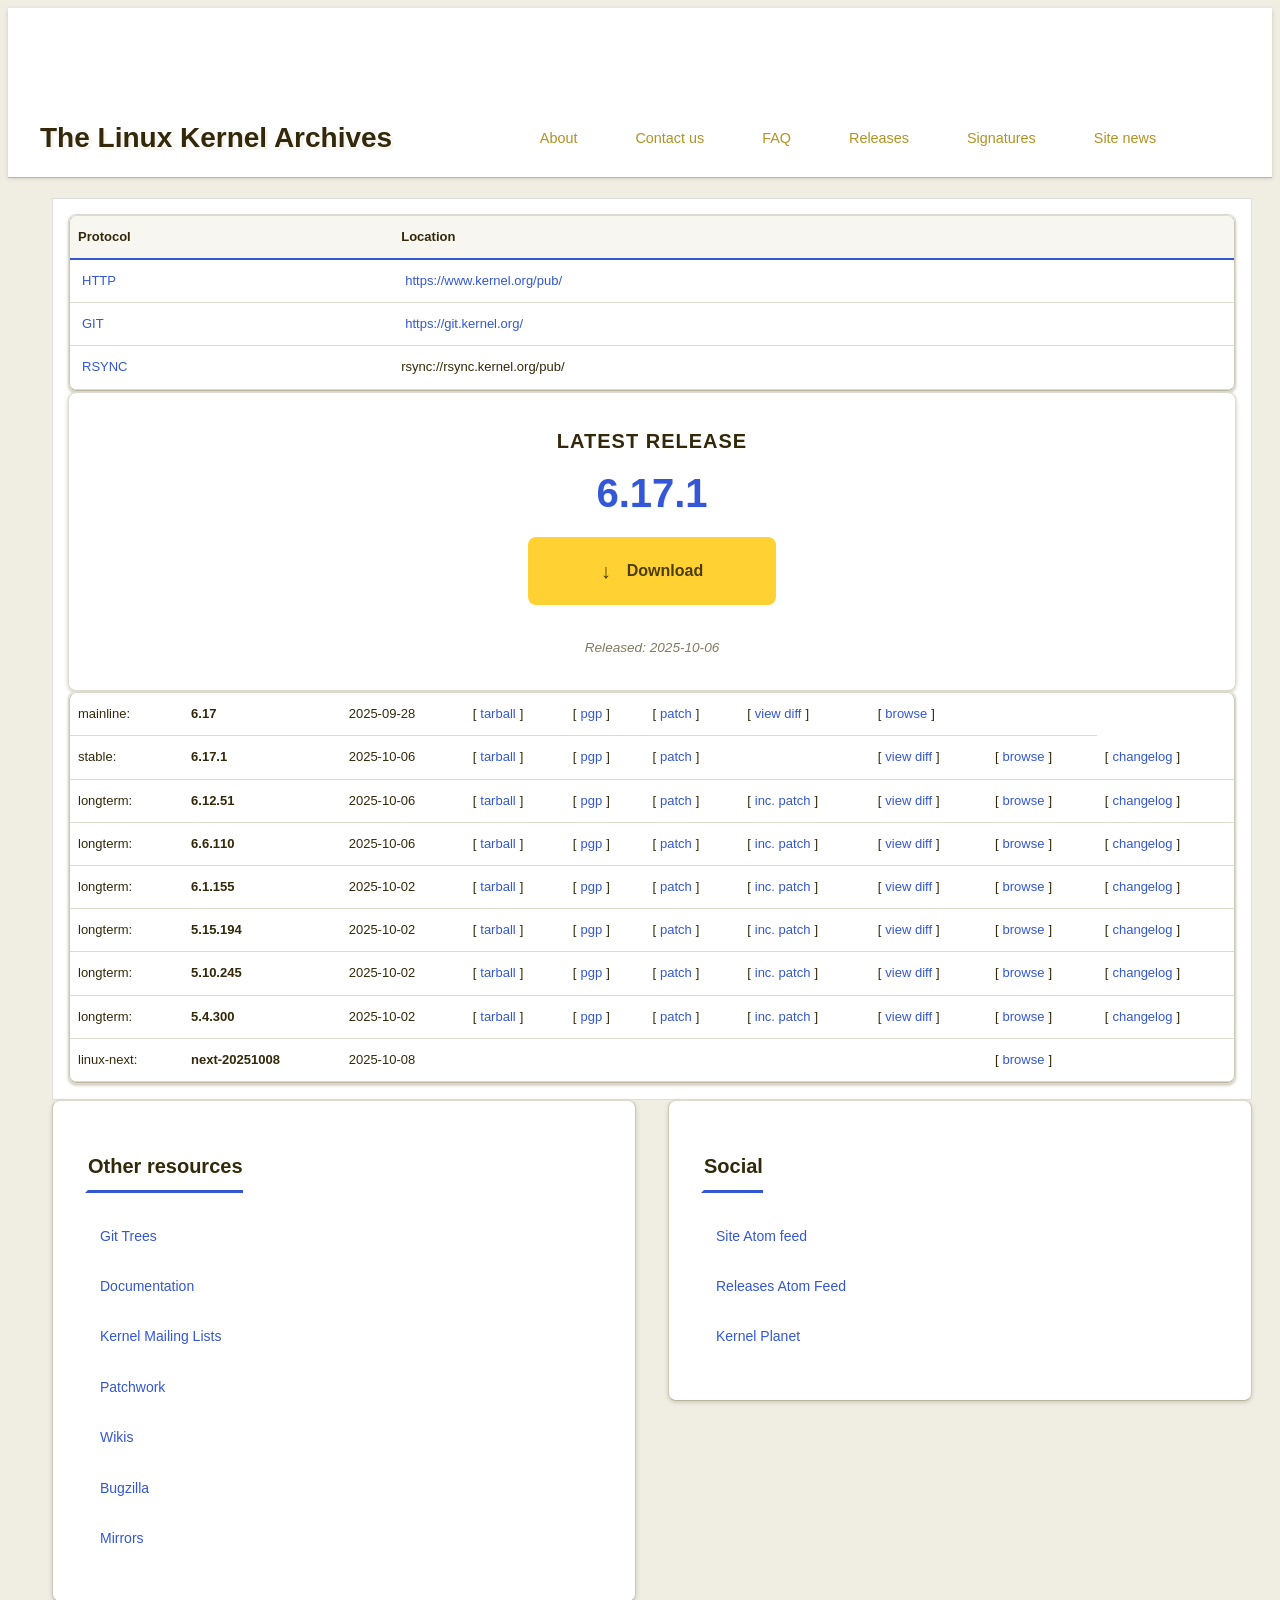
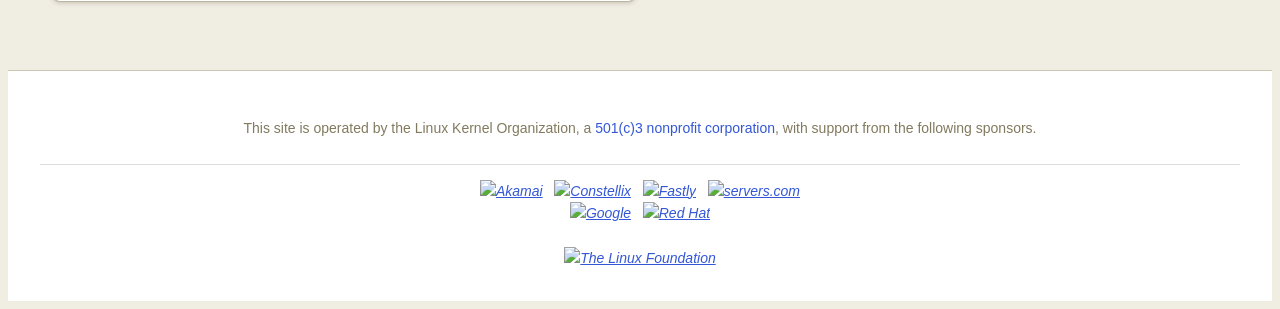
==== index.html @ 5eebc539 "testando" ====
<!DOCTYPE html>
<html lang="pt-br">
<head>
    <meta charset="UTF-8">
    <meta name="viewport" content="width=device-width, initial-scale=1.0">
    <title>The Linux Kernel Archives</title>
    <link rel="stylesheet" href="css/styles.css">
    <link rel="icon" type="image/png" href="https://www.kernel.org/theme/images/logos/favicon.png">
</head>
<body>
    <div>
        <header class="header">
            <div class="tux-img"></div>
            <div class="container">
                <h1 class="titulo-site">
                    <a href="https://www.kernel.org/">The Linux Kernel Archives</a>
                </h1>
                <nav class="nav">
                    <ul class ="nav-lista">
                        <li><a href="https://www.kernel.org/category/about.html">About</a></li>
                        <li><a href="https://www.kernel.org/category/contact-us.html">Contact us</a></li>
                        <li><a href="https://www.kernel.org/category/faq.html">FAQ</a></li>
                        <li><a href="https://www.kernel.org/category/releases.html">Releases</a></li>
                        <li><a href="https://www.kernel.org/category/signatures.html">Signatures</a></li>
                        <li><a href="https://www.kernel.org/category/site-news.html">Site news</a></li>
                    </ul>
                </nav>
            </div>
        </header>

        <main class="main">
            <div class="container">
                <div class="content-layout">
                    <div class="principal">
                        <div class="widget">
                            <table class="kernel-tabela" id="protocols">
                                <tr>
                                    <th>Protocol</th>
                                    <th>Location</th>
                                </tr>
                                <tr>
                                    <td><a href="https://www.ietf.org/rfc/rfc2616.txt">HTTP</a></td>
                                    <td><a href="https://www.kernel.org/pub/">https://www.kernel.org/pub/</a></td>
                                </tr>
                                <tr>
                                    <td><a href="https://git-scm.com/">GIT</a></td>
                                    <td><a href="https://git.kernel.org/">https://git.kernel.org/</a></td>
                                </tr>
                                <tr>
                                    <td><a href="https://rsync.samba.org/">RSYNC</a></td>
                                    <td>rsync://rsync.kernel.org/pub/</td>
                                </tr>
                            </table>
                        </div>

                        <div class="widget ultimo-lancamento">
                            <div class="ultimo-lancamento-conteudo">
                                <h3 class="ultimo-lancamento-titulo">Latest Release</h3>
                                <div class="ultimo-lancamento-versao">6.17.1</div>
                                <a href="https://cdn.kernel.org/pub/linux/kernel/v6.x/linux-6.17.1.tar.xz" class="botao-download">
                                    <span class="download-icone">↓</span>
                                    Download
                                </a>
                                <div class="data-lancamento">Released: 2025-10-06</div>
                            </div>
                        </div>

                        <div class="widget">
                            <table class="kernel-tabela tabela-lancamento">
                                <tr>
                                    <td>mainline:</td>
                                    <td><strong>6.17</strong></td>
                                    <td>2025-09-28</td>
                                    <td>[<a href="https://cdn.kernel.org/pub/linux/kernel/v6.x/linux-6.17.tar.xz" title="Download complete tarball">tarball</a>]</td>
                                    <td>[<a href="https://cdn.kernel.org/pub/linux/kernel/v6.x/linux-6.17.tar.sign" title="Download PGP verification signature">pgp</a>]</td>
                                    <td>[<a href="https://cdn.kernel.org/pub/linux/kernel/v6.x/patch-6.17.xz" title="Download patch to previous mainline">patch</a>]</td>
                                    <td>[<a href="https://git.kernel.org/torvalds/ds/v6.17/v6.16" title="View diff in cgit">view diff</a>]</td>
                                    <td>[<a href="https://git.kernel.org/torvalds/h/v6.17" title="Browse the git tree using cgit">browse</a>]</td>
                                    <td> </td>
                                </tr>
                                <tr>
                                    <td>stable:</td>
                                    <td><strong>6.17.1</strong></td>
                                    <td>2025-10-06</td>
                                    <td>[<a href="https://cdn.kernel.org/pub/linux/kernel/v6.x/linux-6.17.1.tar.xz" title="Download complete tarball">tarball</a>]</td>
                                    <td>[<a href="https://cdn.kernel.org/pub/linux/kernel/v6.x/linux-6.17.1.tar.sign" title="Download PGP verification signature">pgp</a>]</td>
                                    <td>[<a href="https://cdn.kernel.org/pub/linux/kernel/v6.x/patch-6.17.1.xz" title="Download patch to previous mainline">patch</a>]</td>
                                    <td> </td>
                                    <td>[<a href="https://git.kernel.org/stable/ds/v6.17.1/v6.17" title="View diff in cgit">view diff</a>]</td>
                                    <td>[<a href="https://git.kernel.org/stable/h/v6.17.1" title="Browse the git tree using cgit">browse</a>]</td>
                                    <td>[<a href="https://cdn.kernel.org/pub/linux/kernel/v6.x/ChangeLog-6.17.1" title="View detailed change logs">changelog</a>]</td>
                                </tr>
                                <tr>
                                <td>longterm:</td>
                                <td><strong>6.12.51</strong></td>
                                <td>2025-10-06</td>
                                <td>[<a href="https://cdn.kernel.org/pub/linux/kernel/v6.x/linux-6.12.51.tar.xz" title="Download complete tarball">tarball</a>] </td>
                                <td>[<a href="https://cdn.kernel.org/pub/linux/kernel/v6.x/linux-6.12.51.tar.sign" title="Download PGP verification signature">pgp</a>]  </td>
                                <td>[<a href="https://cdn.kernel.org/pub/linux/kernel/v6.x/patch-6.12.51.xz" title="Download patch to previous mainline">patch</a>] </td>
                                <td>[<a href="https://cdn.kernel.org/pub/linux/kernel/v6.x/incr/patch-6.12.50-51.xz" title="Download incremental patch">inc.&nbsp;patch</a>] </td>
                                <td>[<a href="https://git.kernel.org/stable/ds/v6.12.51/v6.12.50" title="View diff in cgit">view&nbsp;diff</a>] </td>
                                <td>[<a href="https://git.kernel.org/stable/h/v6.12.51" title="Browse the git tree using cgit">browse</a>]  </td>
                                <td>[<a href="https://cdn.kernel.org/pub/linux/kernel/v6.x/ChangeLog-6.12.51" title="View detailed change logs">changelog</a>] </td>
                            </tr>
                            <tr>
                                <td>longterm:</td>
                                <td><strong>6.6.110</strong></td>
                                <td>2025-10-06</td>
                                <td>[<a href="https://cdn.kernel.org/pub/linux/kernel/v6.x/linux-6.6.110.tar.xz" title="Download complete tarball">tarball</a>] </td>
                                <td>[<a href="https://cdn.kernel.org/pub/linux/kernel/v6.x/linux-6.6.110.tar.sign" title="Download PGP verification signature">pgp</a>]  </td>
                                <td>[<a href="https://cdn.kernel.org/pub/linux/kernel/v6.x/patch-6.6.110.xz" title="Download patch to previous mainline">patch</a>] </td>
                                <td>[<a href="https://cdn.kernel.org/pub/linux/kernel/v6.x/incr/patch-6.6.109-110.xz" title="Download incremental patch">inc.&nbsp;patch</a>] </td>
                                <td>[<a href="https://git.kernel.org/stable/ds/v6.6.110/v6.6.109" title="View diff in cgit">view&nbsp;diff</a>] </td>
                                <td>[<a href="https://git.kernel.org/stable/h/v6.6.110" title="Browse the git tree using cgit">browse</a>]  </td>
                                <td>[<a href="https://cdn.kernel.org/pub/linux/kernel/v6.x/ChangeLog-6.6.110" title="View detailed change logs">changelog</a>] </td>
                            </tr>
                            <tr>
                                <td>longterm:</td>
                                <td><strong>6.1.155</strong></td>
                                <td>2025-10-02</td>
                                <td>[<a href="https://cdn.kernel.org/pub/linux/kernel/v6.x/linux-6.1.155.tar.xz" title="Download complete tarball">tarball</a>] </td>
                                <td>[<a href="https://cdn.kernel.org/pub/linux/kernel/v6.x/linux-6.1.155.tar.sign" title="Download PGP verification signature">pgp</a>]  </td>
                                <td>[<a href="https://cdn.kernel.org/pub/linux/kernel/v6.x/patch-6.1.155.xz" title="Download patch to previous mainline">patch</a>] </td>
                                <td>[<a href="https://cdn.kernel.org/pub/linux/kernel/v6.x/incr/patch-6.1.154-155.xz" title="Download incremental patch">inc.&nbsp;patch</a>] </td>
                                <td>[<a href="https://git.kernel.org/stable/ds/v6.1.155/v6.1.154" title="View diff in cgit">view&nbsp;diff</a>] </td>
                                <td>[<a href="https://git.kernel.org/stable/h/v6.1.155" title="Browse the git tree using cgit">browse</a>]  </td>
                                <td>[<a href="https://cdn.kernel.org/pub/linux/kernel/v6.x/ChangeLog-6.1.155" title="View detailed change logs">changelog</a>] </td>
                            </tr>
                            <tr>
                                <td>longterm:</td>
                                <td><strong>5.15.194</strong></td>
                                <td>2025-10-02</td>
                                <td>[<a href="https://cdn.kernel.org/pub/linux/kernel/v5.x/linux-5.15.194.tar.xz" title="Download complete tarball">tarball</a>] </td>
                                <td>[<a href="https://cdn.kernel.org/pub/linux/kernel/v5.x/linux-5.15.194.tar.sign" title="Download PGP verification signature">pgp</a>]  </td>
                                <td>[<a href="https://cdn.kernel.org/pub/linux/kernel/v5.x/patch-5.15.194.xz" title="Download patch to previous mainline">patch</a>] </td>
                                <td>[<a href="https://cdn.kernel.org/pub/linux/kernel/v5.x/incr/patch-5.15.193-194.xz" title="Download incremental patch">inc.&nbsp;patch</a>] </td>
                                <td>[<a href="https://git.kernel.org/stable/ds/v5.15.194/v5.15.193" title="View diff in cgit">view&nbsp;diff</a>] </td>
                                <td>[<a href="https://git.kernel.org/stable/h/v5.15.194" title="Browse the git tree using cgit">browse</a>]  </td>
                                <td>[<a href="https://cdn.kernel.org/pub/linux/kernel/v5.x/ChangeLog-5.15.194" title="View detailed change logs">changelog</a>] </td>
                            </tr>
                            <tr>
                                <td>longterm:</td>
                                <td><strong>5.10.245</strong></td>
                                <td>2025-10-02</td>
                                <td>[<a href="https://cdn.kernel.org/pub/linux/kernel/v5.x/linux-5.10.245.tar.xz" title="Download complete tarball">tarball</a>] </td>
                                <td>[<a href="https://cdn.kernel.org/pub/linux/kernel/v5.x/linux-5.10.245.tar.sign" title="Download PGP verification signature">pgp</a>]  </td>
                                <td>[<a href="https://cdn.kernel.org/pub/linux/kernel/v5.x/patch-5.10.245.xz" title="Download patch to previous mainline">patch</a>] </td>
                                <td>[<a href="https://cdn.kernel.org/pub/linux/kernel/v5.x/incr/patch-5.10.244-245.xz" title="Download incremental patch">inc.&nbsp;patch</a>] </td>
                                <td>[<a href="https://git.kernel.org/stable/ds/v5.10.245/v5.10.244" title="View diff in cgit">view&nbsp;diff</a>] </td>
                                <td>[<a href="https://git.kernel.org/stable/h/v5.10.245" title="Browse the git tree using cgit">browse</a>]  </td>
                                <td>[<a href="https://cdn.kernel.org/pub/linux/kernel/v5.x/ChangeLog-5.10.245" title="View detailed change logs">changelog</a>] </td>
                            </tr>
                            <tr>
                                <td>longterm:</td>
                                <td><strong>5.4.300</strong></td>
                                <td>2025-10-02</td>
                                <td>[<a href="https://cdn.kernel.org/pub/linux/kernel/v5.x/linux-5.4.300.tar.xz" title="Download complete tarball">tarball</a>] </td>
                                <td>[<a href="https://cdn.kernel.org/pub/linux/kernel/v5.x/linux-5.4.300.tar.sign" title="Download PGP verification signature">pgp</a>]  </td>
                                <td>[<a href="https://cdn.kernel.org/pub/linux/kernel/v5.x/patch-5.4.300.xz" title="Download patch to previous mainline">patch</a>] </td>
                                <td>[<a href="https://cdn.kernel.org/pub/linux/kernel/v5.x/incr/patch-5.4.299-300.xz" title="Download incremental patch">inc.&nbsp;patch</a>] </td>
                                <td>[<a href="https://git.kernel.org/stable/ds/v5.4.300/v5.4.299" title="View diff in cgit">view&nbsp;diff</a>] </td>
                                <td>[<a href="https://git.kernel.org/stable/h/v5.4.300" title="Browse the git tree using cgit">browse</a>]  </td>
                                <td>[<a href="https://cdn.kernel.org/pub/linux/kernel/v5.x/ChangeLog-5.4.300" title="View detailed change logs">changelog</a>] </td>
                            </tr>
                            <tr>
                                <td>linux-next:</td>
                                <td><strong>next-20251008</strong></td>
                                <td>2025-10-08</td>
                                <td> </td>
                                <td> </td>
                                <td> </td>
                                <td> </td>
                                <td> </td>
                                <td>[<a href="https://git.kernel.org/next/linux-next/h/next-20251008" title="Browse the git tree using cgit">browse</a>]  </td>
                                <td> </td>
                            </tr>
                            </table>
                        </div>
                    </div>

                    <div class="main-area">
                        <section class="section-recursos">
                            <h2>Other resources</h2>
                            <ul class="recursos-lista">
                                <li><a href="https://git.kernel.org/">Git Trees</a></li>
                                <li><a href="https://docs.kernel.org/">Documentation</a></li>
                                <li><a href="https://lore.kernel.org/">Kernel Mailing Lists</a></li>
                                <li><a href="https://patchwork.kernel.org/">Patchwork</a></li>
                                <li><a href="https://www.wiki.kernel.org/">Wikis</a></li>
                                <li><a href="https://bugzilla.kernel.org/">Bugzilla</a></li>
                                <li><a href="https://mirrors.kernel.org/">Mirrors</a></li>
                            </ul>
                        </section>

                        <section class="section-social">
                            <h2>Social</h2>
                            <ul class="social-lista">
                                <li><a href="#">Site Atom feed</a></li>
                                <li><a href="#">Releases Atom Feed</a></li>
                                <li><a href="https://planet.kernel.org/">Kernel Planet</a></li>
                            </ul>
                        </section>
                    </div>
                </div>
            </div>
        </main>

        <footer class="footer">
            <div class="container">
                <div class="footer-content">
                    <p class="descricao-footer">
                        This site is operated by the Linux Kernel Organization,
                         a <a href="https://www.kernel.org/nonprofit.html">501(c)3 nonprofit corporation</a>, 
                         with support from the following sponsors.
                    </p>
                    <div class="sponsors">
                        <div class="sponsor-logos">
                            <address id="donors">
                                <a href="https://www.akamai.com/"><img src="https://www.kernel.org/theme/images/logos/akamai.png"
                                alt="Akamai" height="55" width="135" id="logo-akamai"/></a>
                                &nbsp;
                                <a href="https://www.constellix.com/"><img src="https://www.kernel.org/theme/images/logos/constellix-green-logo.png"
                                alt="Constellix" width="193" height="21" id="logo-constellix" /></a>
                                &nbsp;
                                <a href="https://www.fastly.com/"><img src="https://www.kernel.org/theme/images/logos/fastly-logo.png"
                                alt="Fastly" width="91" height="35" id="logo-fastly" /></a>
                                &nbsp;
                                <a href="https://servers.com/"><img src="https://www.kernel.org/theme/images/logos/serverscom.svg"
                                alt="servers.com" width="195" height="40" id="logo-serverscom" /></a>
                                <br />
                                <a href="https://www.google.com/"><img src="https://www.kernel.org/theme/images/logos/google.png"
                                alt="Google" height="42" width="128" id="logo-google" /></a>
                                &nbsp;
                                <a href="https://www.redhat.com/"><img src="https://www.kernel.org/theme/images/logos/redhat-community.png"
                                alt="Red Hat" height="36" width="150" id="logo-redhat" /></a>
                                <br/>&nbsp;<br/>
                                <a href="https://www.linuxfoundation.org/"><img src="https://www.kernel.org/theme/images/logos/thelinuxfoundation.png"
                                alt="The Linux Foundation" width="137" height="45" id="logo-lf" /></a>
                            </address>
                        </div>
                    </div>
                </div>
            </div>
        </footer>
    </div>
</body>
</html>
---- css/styles.css ----
@font-face {
    font-family: 'oswald';
    src: url('../fonts/oswald-regular-webfont.eot');
    src: url('../fonts/oswald-regular-webfont.eot?#iefix') format('embedded-opentype'),
         url('../fonts/oswald-regular-webfont.woff2') format('woff2'),
         url('../fonts/oswald-regular-webfont.woff') format('woff'),
         url('../fonts/oswald-regular-webfont.ttf') format('truetype'),
         url('../fonts/oswald-regular-webfont.svg#oswaldregular') format('svg');
    font-weight: normal;
    font-style: normal;
}

@font-face {
    font-family: 'oxygen';
    src: url('../fonts/oxygen-regular-webfont.eot');
    src: url('../fonts/oxygen-regular-webfont.eot?#iefix') format('embedded-opentype'),
         url('../fonts/oxygen-regular-webfont.woff2') format('woff2'),
         url('../fonts/oxygen-regular-webfont.woff') format('woff'),
         url('../fonts/oxygen-regular-webfont.ttf') format('truetype'),
         url('../fonts/oxygen-regular-webfont.svg#oxygenregular') format('svg');
    font-weight: normal;
    font-style: normal;
}

:root {
    --primary-color: #2C1D00;
    --secondary-color: #FFFFFF;
    --accent-color: #3357D6;
    --accent-hover: #B39223;
    --accent-visited: #865796;
    --text-primary: #33290A;
    --text-secondary: #827A5E;
    --text-tertiary: #9e9678;
    --background-primary: #FFFFFF;
    --background-secondary: #F0EDE3;
    --background-tertiary: #F7F6F1;
    --border-color: #DDDACF;
    --border-light: #CCC8B8;
    --border-dark: #BBB59F;
    --table-header-bg: #F7F6F1;
    --table-hover-bg: #F8F4EE;
    
    --latest-bg: #FFD133;
    --latest-text: #4C3D00;
    --nav-color: #B39223;
    --nav-hover: #4C3D00;
    --shadow-color: #CCC8B8;
    
    --font-family: oxygen, sans-serif;
    --font-heading: oswald, helvetica, sans-serif;
    --font-weight-light: 300;
    --font-weight-regular: 400;
    --font-weight-medium: 500;
    --font-weight-semibold: 600;
    --font-weight-bold: 700;
    
    --spacing-xs: 0.5rem;
    --spacing-sm: 1rem;
    --spacing-md: 1.5rem;
    --spacing-lg: 2rem;
    --spacing-xl: 3rem;
    --spacing-xxl: 4rem;
    
    --border-radius-sm: 0.3rem;
    --border-radius-md: 0.5rem;
    --border-radius-lg: 0.5rem;
    
    --shadow-sm: 0 0.1em 0.2em var(--shadow-color);
    --shadow-md: 0 0.1em 0.3em var(--shadow-color);
    --shadow-lg: -0.1em -0.3em 0.5em var(--shadow-color) inset;
    
    --transition-fast: 0.15s ease;
    --transition-normal: 0.25s ease;
    --transition-slow: 0.5s ease;
}

html {
    line-height: 1.15;
    -webkit-text-size-adjust: 100%;
}

body {
    font-family: var(--font-family);
    font-size: 0.875rem;
    line-height: 1.6;
    color: var(--text-primary);
    background-color: var(--background-secondary);
    min-height: 100vh;
    scroll-behavior: smooth;
    text-rendering: optimizeSpeed;
}

h1, h2, h3, h4, h5, h6 {
    font-family: var(--font-heading);
}

.container {
    width: 100%;
    max-width: 1200px;
    margin: 0 auto;
    padding: 0 var(--spacing-md);
}

.header {
    background-color: var(--background-primary);
    border-bottom: 1px solid var(--border-color);
    border-color: var(--border-color) var(--border-light) var(--border-dark);
    padding: var(--spacing-sm) 0;
    position: sticky;
    top: 0;
    z-index: 100;
    box-shadow: var(--shadow-md);
}

.header .container {
    display: flex;
    align-items: center;
    justify-content: space-between;
    position: relative;
    gap: var(--spacing-md);
}

.tux-img {
    width: 80px; 
    height: 92px;
    background-image: url('../img/tux.png');
    background-position: center center;
    background-repeat: no-repeat;
    background-size: contain;
    float: none; 
    order: 3; 
    margin: 0;
}

.titulo-site {
    color: var(--primary-color) !important;
    text-shadow: 3px 3px 0 var(--table-hover-bg);
    font-size: 1.75rem;
    font-weight: var(--font-weight-bold);
    margin: 0;
    order: 1; 
    flex: 1;
    font-family: var(--font-heading);
}

.titulo-site a {
    color: var(--text-primary);
    text-decoration: none;
    transition: color var(--transition-fast);
}

.titulo-site a:hover {
    color: var(--accent-color);
}

.nav {
    display: flex;
    align-items: center;
    height: auto; 
    position: relative;
    order: 2; 
    flex: 2; 
    justify-content: center;
}

.nav-lista {
    display: flex;
    flex-wrap: wrap;
    gap: var(--spacing-md);
    list-style: none;
    margin: 0;
    padding: 0;
    justify-content: center;
}

.nav ul {
    display: flex;
    flex-wrap: wrap;
    gap: var(--spacing-md);
    list-style: none;
}

.nav-lista a {
    color: var(--nav-color) !important;
    font-weight: bold;
    white-space: nowrap;
    text-decoration: none;
    font-size: 0.9rem;
    font-weight: var(--font-weight-medium); 
    padding: var(--spacing-xs) var(--spacing-sm);
    border-radius: var(--border-radius-sm);
    transition: all var(--transition-fast);
    border: 1px solid transparent;
}

.nav-lista a:hover,
.nav-lista a:focus {
    color: var(--nav-hover) !important;
    background-color: transparent;
    border-color: transparent;
    transform: none;
}

a {
    color: var(--accent-color);
    transition: color var(--transition-normal);
}

a:visited {
    color: var(--accent-visited);
}

a:hover,
a:active {
    color: var(--accent-hover);
    text-decoration: none;
}

main {
    padding: 20px;
}

.content {
    display: grid;
    grid-template-columns: 300px 1fr;
    gap: 30px;
    margin: 20px 0;
}

.principal {
    background: #fff;
    padding: 15px;
    border: 1px solid #ddd;
}

.widget {
    background: var(--background-primary);
    border: 1px solid var(--border-color);
    border-radius: var(--border-radius-md);
    overflow: hidden;
    box-shadow: var(--shadow-sm);
}

.kernel-tabela {
    width: 100%;
    border-collapse: separate;  
    border-spacing: 0;
    border: thin solid;
    border-color: var(--border-color) var(--border-light) var(--border-dark);
    font-size: 0.8125rem;
    line-height: 1.4;
    background: var(--background-primary);
    border-radius: var(--border-radius-md);
    overflow: hidden;
    box-shadow: var(--shadow-sm);
}

.kernel-tabela th,
.kernel-tabela td {
    padding: 0.75rem 0.5rem; 
    border: none;
    text-align: left;
    vertical-align: top;
    border-bottom: 1px solid var(--border-color);
}

.kernel-tabela th {
    background-color: var(--table-header-bg);
    font-weight: var(--font-weight-semibold);
    color: var(--text-primary);
    border-bottom: 2px solid var(--accent-color);
}

.kernel-tabela tbody tr:hover {
    background-color: var(--table-hover-bg);
    transform: translateY(-1px);
    transition: all var(--transition-fast);
}

.kernel-tabela a {
    color: var(--accent-color);
    text-decoration: none;
    font-weight: var(--font-weight-medium);
    transition: all var(--transition-fast);
    padding: 0.125rem 0.25rem;
    border-radius: var(--border-radius-sm);
}

.kernel-tabela a:hover {
    color: var(--accent-hover);
    background-color: transparent;
    text-decoration: none;
}

.ultimo-lancamento {
    background: var(--background-primary);
    border: 1px solid var(--border-color);
    border-radius: var(--border-radius-lg);
    box-shadow: var(--shadow-md);
    padding: var(--spacing-lg);
    text-align: center;
    transition: all var(--transition-normal);
}

.ultimo-lancamento:hover {
    transform: translateY(-2px);
    box-shadow: 0 4px 15px rgba(0, 0, 0, 0.1);
}

.ultimo-lancamento-conteudo {
    display: flex;
    flex-direction: column;
    align-items: center;
    gap: var(--spacing-sm);
}

.ultimo-lancamento-titulo {
    font-family: var(--font-heading);
    font-size: 1.25rem;
    font-weight: var(--font-weight-bold);
    color: var(--text-primary);
    margin: 0;
    text-transform: uppercase;
    letter-spacing: 1px;
}

.ultimo-lancamento-versao {
    font-size: 2.5rem;
    font-weight: var(--font-weight-bold);
    color: var(--accent-color);
    text-shadow: 1px 1px 0 rgba(0, 0, 0, 0.05);
    line-height: 1;
}

.botao-download {
    display: inline-flex;
    align-items: center;
    gap: var(--spacing-sm);
    background: var(--latest-bg);
    color: var(--latest-text);
    padding: var(--spacing-sm) var(--spacing-lg);
    border-radius: var(--border-radius-md);
    text-decoration: none;
    font-weight: var(--font-weight-bold);
    font-size: 1rem;
    transition: all var(--transition-normal);
    border: 2px solid var(--latest-bg);
    min-width: 180px;
    justify-content: center;
    margin: var(--spacing-xs) 0;
}

.botao-download:hover {
    background: var(--latest-text);
    color: var(--latest-bg);
    border-color: var(--latest-text);
    transform: scale(1.05);
    box-shadow: 0 4px 12px rgba(255, 209, 51, 0.4);
}

.download-icone {
    font-size: 1.25rem;
    font-weight: var(--font-weight-bold);
    transition: transform var(--transition-normal);
}

.botao-download:hover .download-icone {
    transform: translateY(2px);
}

.data-lancamento {
    font-size: 0.85rem;
    color: var(--text-secondary);
    font-style: italic;
    margin-top: var(--spacing-xs);
}

.main-area {
    display: grid;
    grid-template-columns: 1fr 1fr;
    gap: var(--spacing-lg);
    align-items: start;
}

.section-recursos, 
.section-social {
    background: var(--background-primary);
    padding: var(--spacing-lg);
    border: thin solid;
    border-radius: var(--border-radius-lg); 
    border-color: var(--border-color) var(--border-light) var(--border-dark);
    box-shadow: var(--shadow-md);
    transition: all var(--transition-normal);
}

.section-recursos:hover, 
.section-social:hover {
    box-shadow: var(--shadow-md);
    transform: translateY(-2px);
}

.section-recursos h2,
.section-social h2 {
    font-size: 1.25rem;
    font-weight: var(--font-weight-semibold);
    color: var(--text-primary);
    margin-bottom: var(--spacing-md);
    padding-bottom: var(--spacing-xs);
    border-bottom: 3px solid var(--accent-color);
    border-left: 3px solid transparent;
    display: inline-block;
}

.recursos-lista, 
.social-lista {
    list-style: none;
    padding: 0;
    margin: 0;
}

.recursos-lista li,
.social-lista li {
    margin-bottom: 0.75rem;
    padding: 0;
}

.recursos-lista a,
.social-lista a {
    color: var(--accent-color);
    text-decoration: none;
    padding: 0.5rem 0.75rem;
    border-radius: var(--border-radius-sm);
    transition: all var(--transition-fast);
    display: block;
    font-weight: var(--font-weight-medium);
    border-left: 3px solid transparent;
}

.recursos-lista a:hover, 
.social-lista a:hover {
    color: var(--accent-hover);
    background-color: var(--background-tertiary);
    border-left-color: var(--accent-hover);
    transform: translateX(4px);
    text-decoration: none;
}

.footer {
    background-color: var(--background-primary);
    border-top: 1px solid var(--border-light);
    color: var(--text-secondary);
    padding: var(--spacing-lg) 0;
    margin-top: var(--spacing-xl);
}

.footer-content {
    text-align: center;
}   

.descricao-footer {
    color: var(--text-secondary);
    margin-bottom: var(--spacing-md);
    font-size: 0.875rem;
}

.descricao-footer a {
    color: var(--accent-color);
    text-decoration: none;
}

.descricao-footer a:hover {
    text-decoration: underline;
}

.sponsors {
    margin-top: 15px;
    padding-top: 15px;
    border-top: 1px solid #ddd;
}

@media (max-width: 1024px) {
    .content-layout {
        grid-template-columns: 280px 1fr;
        gap: var(--spacing-lg);
    }
}

@media (max-width: 768px) {
    .header .container {
        flex-direction: column;
        text-align: center;
        gap: var(--spacing-sm);
    }
    
    .tux-img {
        order: 1;
        margin: 0 auto;
    }
    
    .titulo-site {
        order: 2;
    }
    
    .nav {
        order: 3;
    }
    
    .content-layout {
        grid-template-columns: 1fr;
        gap: var(--spacing-lg);
    }
    
    .main-area {
        grid-template-columns: 1fr;
        gap: var(--spacing-md);
    }
    
    .nav-lista {
        justify-content: center;
    }
}

@media (max-width: 480px) {
    .nav-lista {
        flex-direction: column;
        gap: var(--spacing-sm);
    }
    
    .nav-lista a {
        text-align: center;
        padding: var(--spacing-sm);
    }
    
    .kernel-tabela {
        font-size: 0.75rem;
    }
}

@media (max-width: 768px) {
    .latest-release-version {
        font-size: 2.5rem;
    }
    
    .download-button {
        padding: var(--spacing-sm) var(--spacing-md);
        font-size: 1rem;
        min-width: 180px;
    }
    
    .latest-release-title {
        font-size: 1.25rem;
    }
}

@media (max-width: 480px) {
    .latest-release-widget {
        padding: var(--spacing-md);
    }
    
    .latest-release-version {
        font-size: 2rem;
    }
    
    .download-button {
        min-width: 160px;
        font-size: 0.9rem;
    }
}
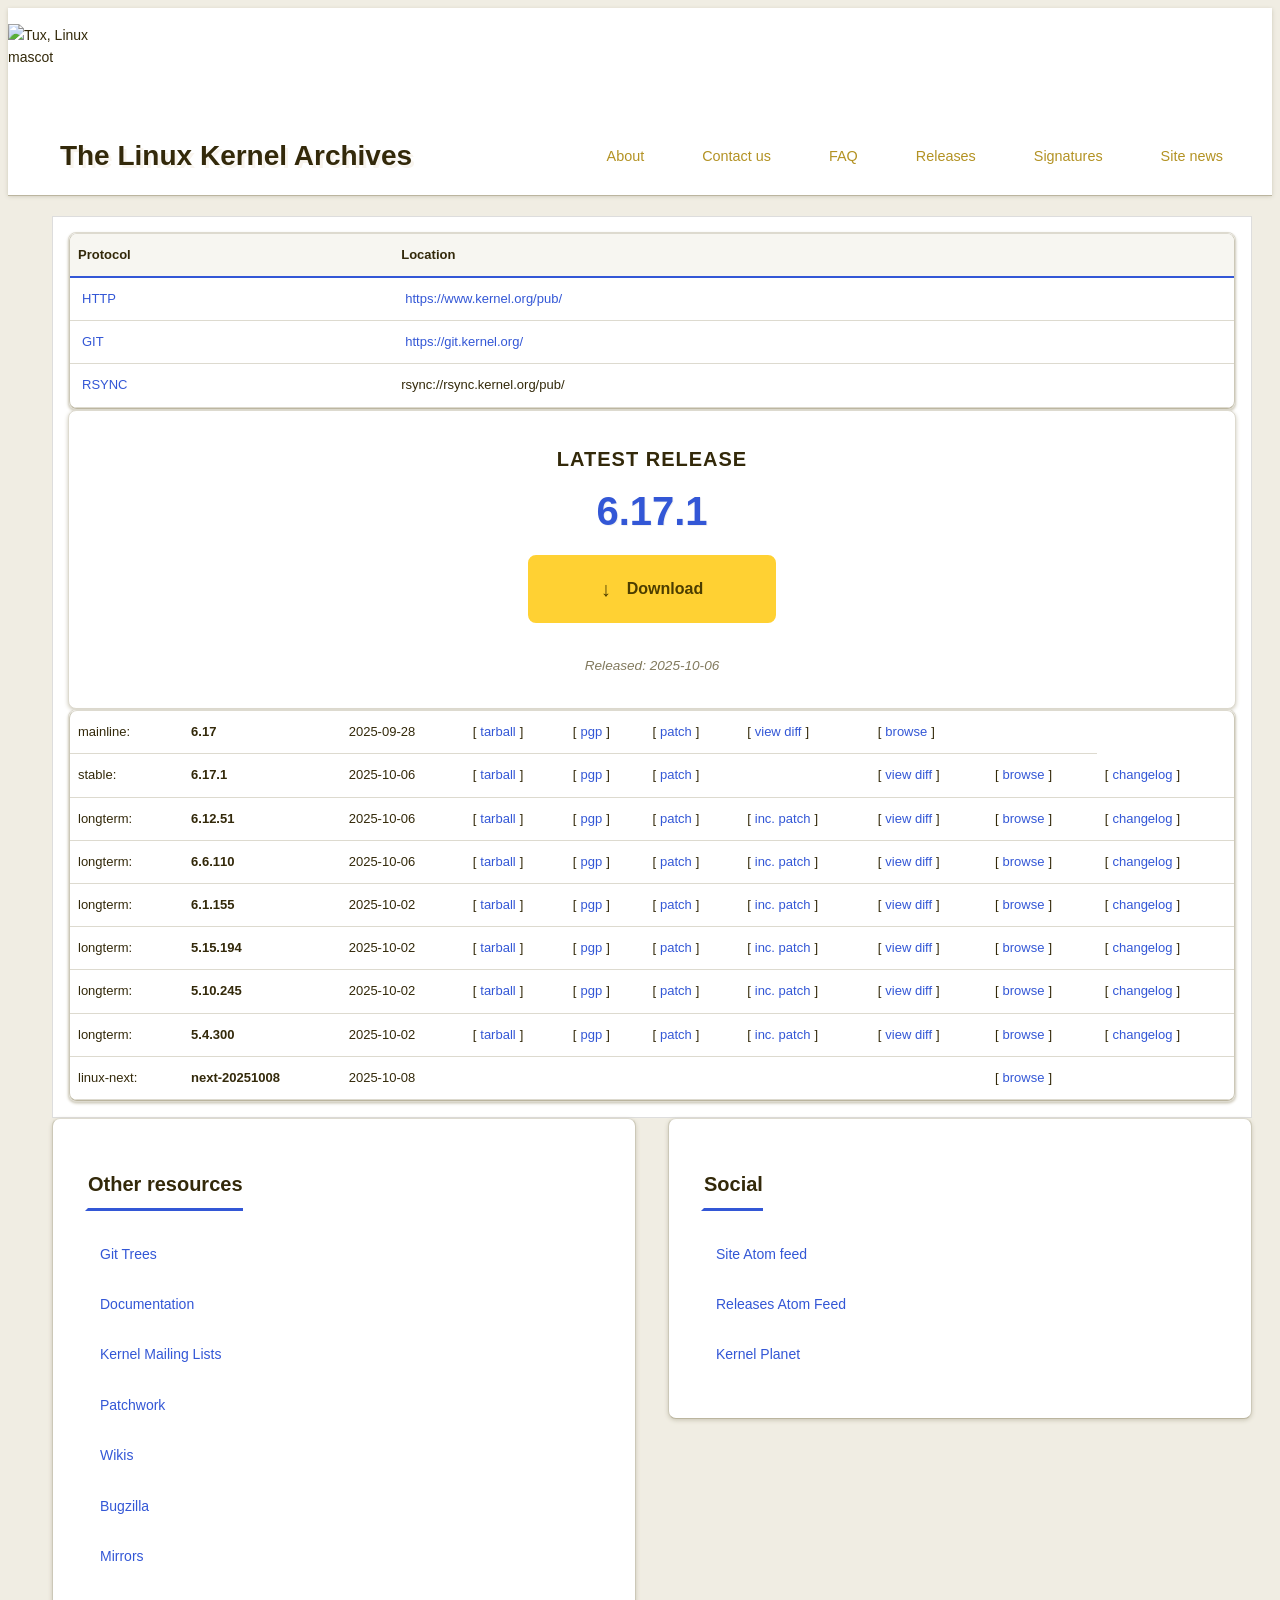
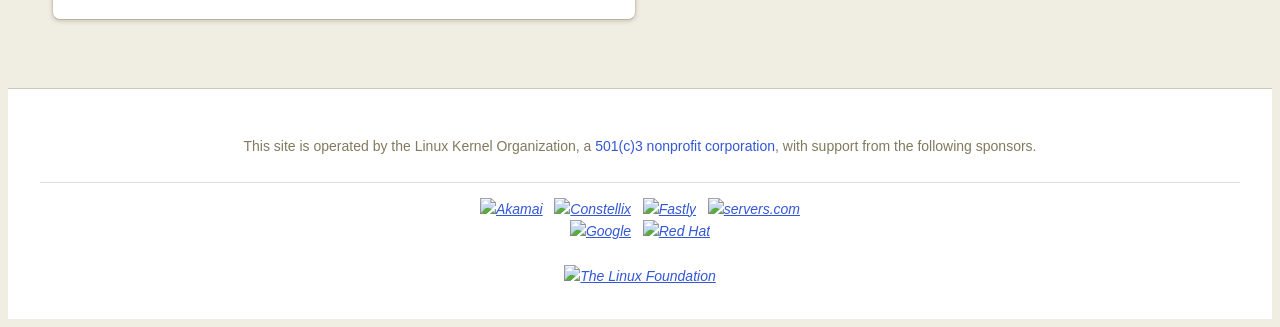
==== commit c842195c: "Introduzindo JS ao projeto na pasta scripts" ====
--- a/index.html
+++ b/index.html
@@ -10,7 +10,9 @@
 <body>
     <div>
         <header class="header">
-            <div class="tux-img"></div>
+            <div class="tux-container">
+                <img src="../Aula-08Oct-Frontend/img/Tux.png" alt="Tux, Linux mascot" id="tux-image" class="tux-img">
+            </div>
             <div class="container">
                 <h1 class="titulo-site">
                     <a href="https://www.kernel.org/">The Linux Kernel Archives</a>
@@ -243,5 +245,6 @@
             </div>
         </footer>
     </div>
+    <script src="scripts/scripts.js"></script>
 </body>
 </html>
--- a/css/styles.css
+++ b/css/styles.css
@@ -120,25 +120,67 @@
     gap: var(--spacing-md);
 }
 
+.tux-container {
+    order: 1;
+    display: flex;
+    justify-content: flex-start;
+    align-items: center;
+    width: auto;
+}
+
 .tux-img {
-    width: 80px; 
-    height: 92px;
-    background-image: url('../img/tux.png');
-    background-position: center center;
-    background-repeat: no-repeat;
-    background-size: contain;
-    float: none; 
-    order: 3; 
+    width: 90px; 
+    height: 110px; 
+    object-fit: contain;
+    transition: all 0.3s ease;
+    cursor: pointer;
+    display: block;
     margin: 0;
+    padding: 0;
+}
+
+
+.tux-img:hover {
+    transform: scale(1.05);
+    filter: brightness(1.1);
+}
+
+/* ===== RESPONSIVIDADE ===== */
+@media (max-width: 768px) {
+    .header .container {
+        flex-direction: column;
+        text-align: center;
+        gap: var(--spacing-sm);
+    }
+    
+    .tux-container {
+        order: 1;
+        justify-content: center;
+        width: 100%;
+    }
+    
+    .titulo-site {
+        order: 2;
+    }
+    
+    .nav {
+        order: 3;
+    }
+    
+    .tux-img {
+        width: 50px;
+        height: 57px;
+    }
 }
 
 .titulo-site {
     color: var(--primary-color) !important;
     text-shadow: 3px 3px 0 var(--table-hover-bg);
+    text-align: center;
     font-size: 1.75rem;
     font-weight: var(--font-weight-bold);
     margin: 0;
-    order: 1; 
+    order: 2; 
     flex: 1;
     font-family: var(--font-heading);
 }
@@ -158,9 +200,9 @@
     align-items: center;
     height: auto; 
     position: relative;
-    order: 2; 
+    order: 3; 
     flex: 2; 
-    justify-content: center;
+    justify-content: flex-end;
 }
 
 .nav-lista {
@@ -565,4 +607,6 @@
         min-width: 160px;
         font-size: 0.9rem;
     }
-}+}
+
+
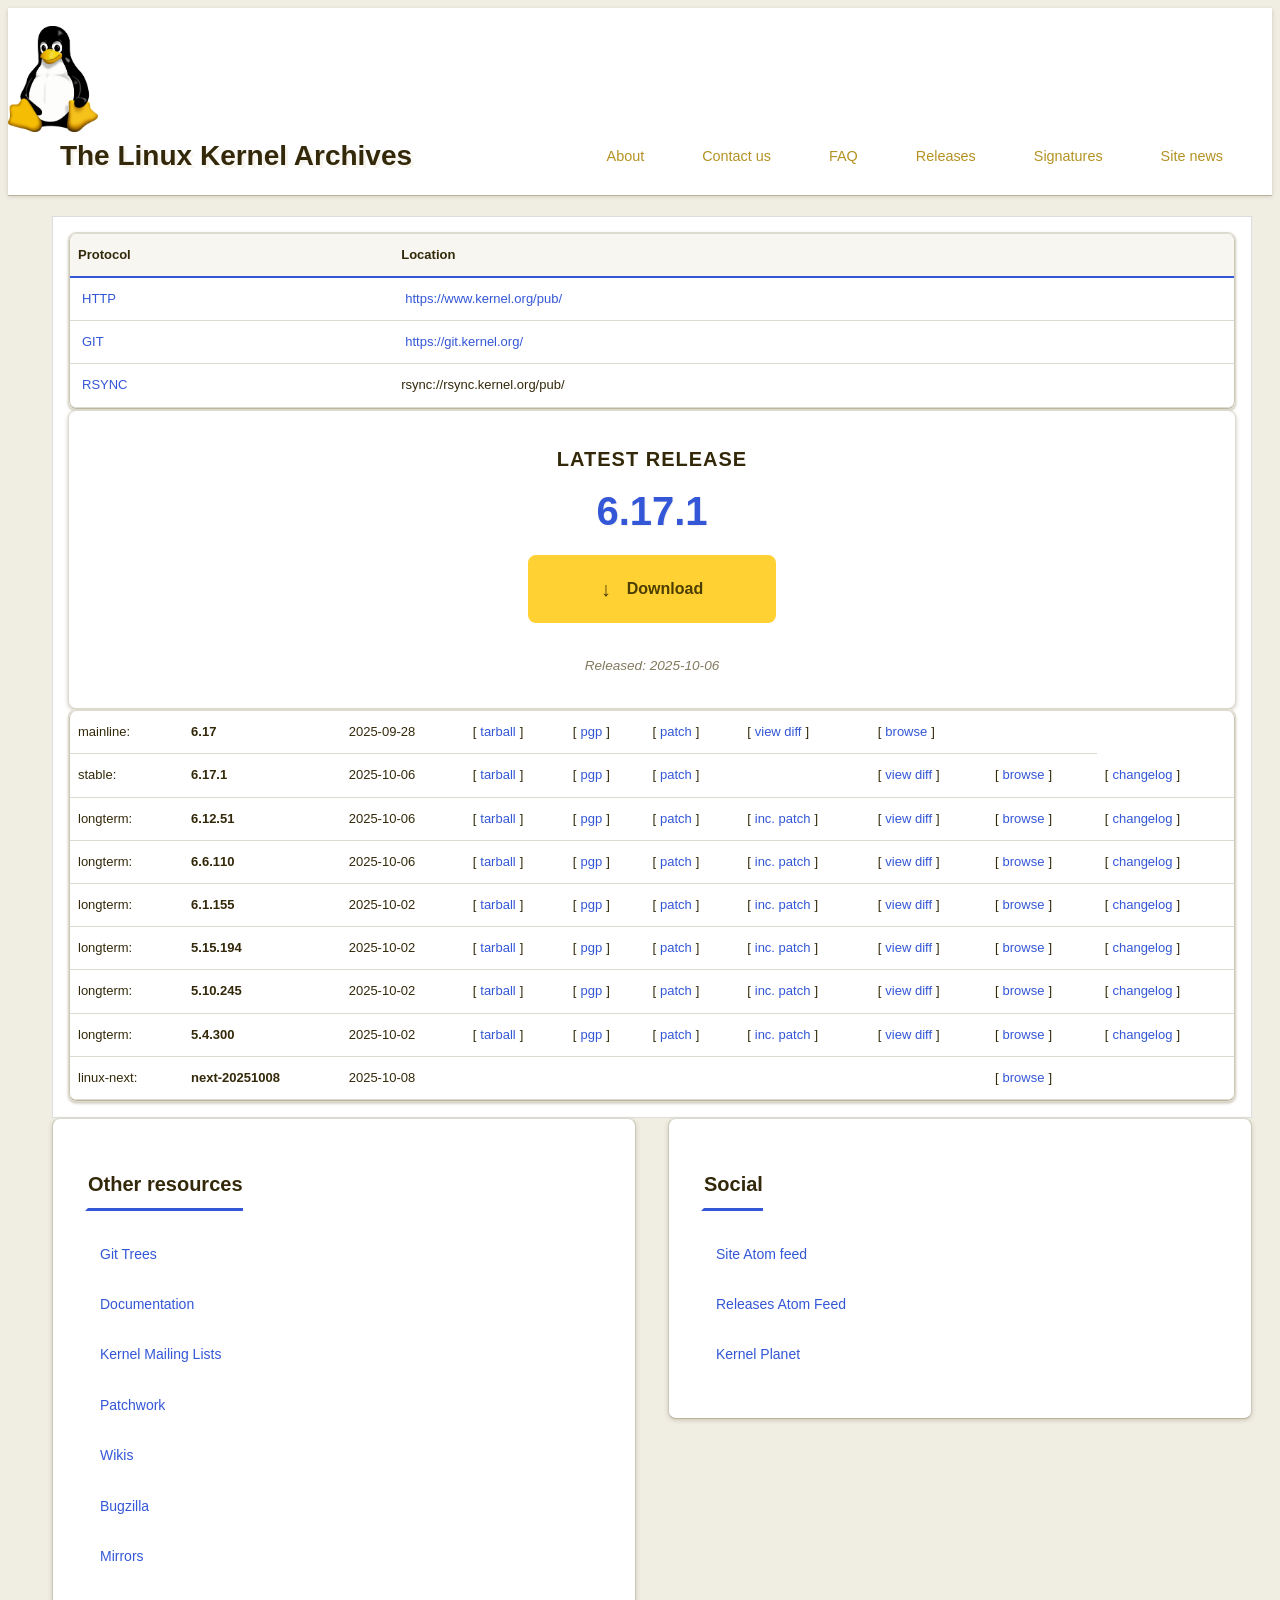
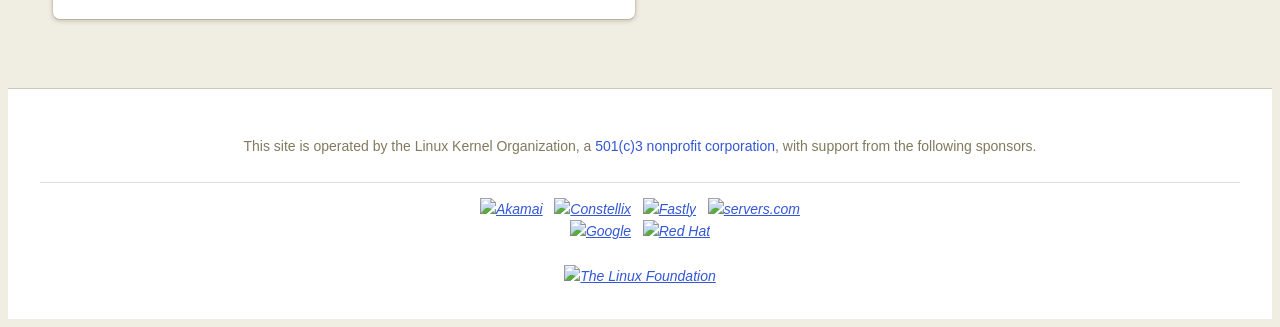
==== commit 14b994de: "Preparação final para deploy - Parte 3" ====
--- a/index.html
+++ b/index.html
@@ -4,14 +4,14 @@
     <meta charset="UTF-8">
     <meta name="viewport" content="width=device-width, initial-scale=1.0">
     <title>The Linux Kernel Archives</title>
-    <link rel="stylesheet" href="css/styles.css">
+    <link rel="stylesheet" href="css/styles.min.css">
     <link rel="icon" type="image/png" href="https://www.kernel.org/theme/images/logos/favicon.png">
 </head>
 <body>
     <div>
         <header class="header">
             <div class="tux-container">
-                <img src="../Aula-08Oct-Frontend/img/Tux.png" alt="Tux, Linux mascot" id="tux-image" class="tux-img">
+                <img src="img/Tux.png" alt="Tux, Linux mascot" id="tux-image" class="tux-img">
             </div>
             <div class="container">
                 <h1 class="titulo-site">
@@ -19,8 +19,8 @@
                 </h1>
                 <nav class="nav">
                     <ul class ="nav-lista">
-                        <li><a href="https://www.kernel.org/category/about.html">About</a></li>
-                        <li><a href="https://www.kernel.org/category/contact-us.html">Contact us</a></li>
+                        <li><a href="sobre.html">About</a></li>
+                        <li><a href="contato.html">Contact us</a></li>
                         <li><a href="https://www.kernel.org/category/faq.html">FAQ</a></li>
                         <li><a href="https://www.kernel.org/category/releases.html">Releases</a></li>
                         <li><a href="https://www.kernel.org/category/signatures.html">Signatures</a></li>
--- a/css/styles.min.css
+++ b/css/styles.min.css
@@ -0,0 +1 @@
+@font-face{font-family:'oswald';src:url(../fonts/oswald-regular-webfont.eot);src:url('../fonts/oswald-regular-webfont.eot?#iefix') format('embedded-opentype'),url(../fonts/oswald-regular-webfont.woff2) format('woff2'),url(../fonts/oswald-regular-webfont.woff) format('woff'),url(../fonts/oswald-regular-webfont.ttf) format('truetype'),url('../fonts/oswald-regular-webfont.svg#oswaldregular') format('svg');font-weight:400;font-style:normal}@font-face{font-family:'oxygen';src:url(../fonts/oxygen-regular-webfont.eot);src:url('../fonts/oxygen-regular-webfont.eot?#iefix') format('embedded-opentype'),url(../fonts/oxygen-regular-webfont.woff2) format('woff2'),url(../fonts/oxygen-regular-webfont.woff) format('woff'),url(../fonts/oxygen-regular-webfont.ttf) format('truetype'),url('../fonts/oxygen-regular-webfont.svg#oxygenregular') format('svg');font-weight:400;font-style:normal}:root{--primary-color:#2C1D00;--secondary-color:#FFFFFF;--accent-color:#3357D6;--accent-hover:#B39223;--accent-visited:#865796;--text-primary:#33290A;--text-secondary:#827A5E;--text-tertiary:#9e9678;--background-primary:#FFFFFF;--background-secondary:#F0EDE3;--background-tertiary:#F7F6F1;--border-color:#DDDACF;--border-light:#CCC8B8;--border-dark:#BBB59F;--table-header-bg:#F7F6F1;--table-hover-bg:#F8F4EE;--latest-bg:#FFD133;--latest-text:#4C3D00;--nav-color:#B39223;--nav-hover:#4C3D00;--shadow-color:#CCC8B8;--font-family:oxygen, sans-serif;--font-heading:oswald, helvetica, sans-serif;--font-weight-light:300;--font-weight-regular:400;--font-weight-medium:500;--font-weight-semibold:600;--font-weight-bold:700;--spacing-xs:0.5rem;--spacing-sm:1rem;--spacing-md:1.5rem;--spacing-lg:2rem;--spacing-xl:3rem;--spacing-xxl:4rem;--border-radius-sm:0.3rem;--border-radius-md:0.5rem;--border-radius-lg:0.5rem;--shadow-sm:0 0.1em 0.2em var(--shadow-color);--shadow-md:0 0.1em 0.3em var(--shadow-color);--shadow-lg:-0.1em -0.3em 0.5em var(--shadow-color) inset;--transition-fast:0.15s ease;--transition-normal:0.25s ease;--transition-slow:0.5s ease}html{line-height:1.15;-webkit-text-size-adjust:100%}body{font-family:var(--font-family);font-size:.875rem;line-height:1.6;color:var(--text-primary);background-color:var(--background-secondary);min-height:100vh;scroll-behavior:smooth;text-rendering:optimizeSpeed}h1,h2,h3,h4,h5,h6{font-family:var(--font-heading)}.container{width:100%;max-width:1200px;margin:0 auto;padding:0 var(--spacing-md)}.header{background-color:var(--background-primary);border-bottom:1px solid var(--border-color);border-color:var(--border-color) var(--border-light) var(--border-dark);padding:var(--spacing-sm) 0;position:sticky;top:0;z-index:100;box-shadow:var(--shadow-md)}.header .container{display:flex;align-items:center;justify-content:space-between;position:relative;gap:var(--spacing-md)}.tux-container{order:1;display:flex;justify-content:flex-start;align-items:center;width:auto}.tux-img{width:90px;height:110px;object-fit:contain;transition:all 0.3s ease;cursor:pointer;display:block;margin:0;padding:0}.tux-img:hover{transform:scale(1.05);filter:brightness(1.1)}@media (max-width:768px){.header .container{flex-direction:column;text-align:center;gap:var(--spacing-sm)}.tux-container{order:1;justify-content:center;width:100%}.titulo-site{order:2}.nav{order:3}.tux-img{width:50px;height:57px}}.titulo-site{color:var(--primary-color)!important;text-shadow:3px 3px 0 var(--table-hover-bg);text-align:center;font-size:1.75rem;font-weight:var(--font-weight-bold);margin:0;order:2;flex:1;font-family:var(--font-heading)}.titulo-site a{color:var(--text-primary);text-decoration:none;transition:color var(--transition-fast)}.titulo-site a:hover{color:var(--accent-color)}.nav{display:flex;align-items:center;height:auto;position:relative;order:3;flex:2;justify-content:flex-end}.nav-lista{display:flex;flex-wrap:wrap;gap:var(--spacing-md);list-style:none;margin:0;padding:0;justify-content:center}.nav ul{display:flex;flex-wrap:wrap;gap:var(--spacing-md);list-style:none}.nav-lista a{color:var(--nav-color)!important;font-weight:700;white-space:nowrap;text-decoration:none;font-size:.9rem;font-weight:var(--font-weight-medium);padding:var(--spacing-xs) var(--spacing-sm);border-radius:var(--border-radius-sm);transition:all var(--transition-fast);border:1px solid #fff0}.nav-lista a:hover,.nav-lista a:focus{color:var(--nav-hover)!important;background-color:#fff0;border-color:#fff0;transform:none}a{color:var(--accent-color);transition:color var(--transition-normal)}a:visited{color:var(--accent-visited)}a:hover,a:active{color:var(--accent-hover);text-decoration:none}main{padding:20px}.content{display:grid;grid-template-columns:300px 1fr;gap:30px;margin:20px 0}.principal{background:#fff;padding:15px;border:1px solid #ddd}.widget{background:var(--background-primary);border:1px solid var(--border-color);border-radius:var(--border-radius-md);overflow:hidden;box-shadow:var(--shadow-sm)}.kernel-tabela{width:100%;border-collapse:separate;border-spacing:0;border:thin solid;border-color:var(--border-color) var(--border-light) var(--border-dark);font-size:.8125rem;line-height:1.4;background:var(--background-primary);border-radius:var(--border-radius-md);overflow:hidden;box-shadow:var(--shadow-sm)}.kernel-tabela th,.kernel-tabela td{padding:.75rem .5rem;border:none;text-align:left;vertical-align:top;border-bottom:1px solid var(--border-color)}.kernel-tabela th{background-color:var(--table-header-bg);font-weight:var(--font-weight-semibold);color:var(--text-primary);border-bottom:2px solid var(--accent-color)}.kernel-tabela tbody tr:hover{background-color:var(--table-hover-bg);transform:translateY(-1px);transition:all var(--transition-fast)}.kernel-tabela a{color:var(--accent-color);text-decoration:none;font-weight:var(--font-weight-medium);transition:all var(--transition-fast);padding:.125rem .25rem;border-radius:var(--border-radius-sm)}.kernel-tabela a:hover{color:var(--accent-hover);background-color:#fff0;text-decoration:none}.ultimo-lancamento{background:var(--background-primary);border:1px solid var(--border-color);border-radius:var(--border-radius-lg);box-shadow:var(--shadow-md);padding:var(--spacing-lg);text-align:center;transition:all var(--transition-normal)}.ultimo-lancamento:hover{transform:translateY(-2px);box-shadow:0 4px 15px rgb(0 0 0 / .1)}.ultimo-lancamento-conteudo{display:flex;flex-direction:column;align-items:center;gap:var(--spacing-sm)}.ultimo-lancamento-titulo{font-family:var(--font-heading);font-size:1.25rem;font-weight:var(--font-weight-bold);color:var(--text-primary);margin:0;text-transform:uppercase;letter-spacing:1px}.ultimo-lancamento-versao{font-size:2.5rem;font-weight:var(--font-weight-bold);color:var(--accent-color);text-shadow:1px 1px 0 rgb(0 0 0 / .05);line-height:1}.botao-download{display:inline-flex;align-items:center;gap:var(--spacing-sm);background:var(--latest-bg);color:var(--latest-text);padding:var(--spacing-sm) var(--spacing-lg);border-radius:var(--border-radius-md);text-decoration:none;font-weight:var(--font-weight-bold);font-size:1rem;transition:all var(--transition-normal);border:2px solid var(--latest-bg);min-width:180px;justify-content:center;margin:var(--spacing-xs) 0}.botao-download:hover{background:var(--latest-text);color:var(--latest-bg);border-color:var(--latest-text);transform:scale(1.05);box-shadow:0 4px 12px rgb(255 209 51 / .4)}.download-icone{font-size:1.25rem;font-weight:var(--font-weight-bold);transition:transform var(--transition-normal)}.botao-download:hover .download-icone{transform:translateY(2px)}.data-lancamento{font-size:.85rem;color:var(--text-secondary);font-style:italic;margin-top:var(--spacing-xs)}.main-area{display:grid;grid-template-columns:1fr 1fr;gap:var(--spacing-lg);align-items:start}.section-recursos,.section-social{background:var(--background-primary);padding:var(--spacing-lg);border:thin solid;border-radius:var(--border-radius-lg);border-color:var(--border-color) var(--border-light) var(--border-dark);box-shadow:var(--shadow-md);transition:all var(--transition-normal)}.section-recursos:hover,.section-social:hover{box-shadow:var(--shadow-md);transform:translateY(-2px)}.section-recursos h2,.section-social h2{font-size:1.25rem;font-weight:var(--font-weight-semibold);color:var(--text-primary);margin-bottom:var(--spacing-md);padding-bottom:var(--spacing-xs);border-bottom:3px solid var(--accent-color);border-left:3px solid #fff0;display:inline-block}.recursos-lista,.social-lista{list-style:none;padding:0;margin:0}.recursos-lista li,.social-lista li{margin-bottom:.75rem;padding:0}.recursos-lista a,.social-lista a{color:var(--accent-color);text-decoration:none;padding:.5rem .75rem;border-radius:var(--border-radius-sm);transition:all var(--transition-fast);display:block;font-weight:var(--font-weight-medium);border-left:3px solid #fff0}.recursos-lista a:hover,.social-lista a:hover{color:var(--accent-hover);background-color:var(--background-tertiary);border-left-color:var(--accent-hover);transform:translateX(4px);text-decoration:none}.footer{background-color:var(--background-primary);border-top:1px solid var(--border-light);color:var(--text-secondary);padding:var(--spacing-lg) 0;margin-top:var(--spacing-xl)}.footer-content{text-align:center}.descricao-footer{color:var(--text-secondary);margin-bottom:var(--spacing-md);font-size:.875rem}.descricao-footer a{color:var(--accent-color);text-decoration:none}.descricao-footer a:hover{text-decoration:underline}.sponsors{margin-top:15px;padding-top:15px;border-top:1px solid #ddd}@media (max-width:1024px){.content-layout{grid-template-columns:280px 1fr;gap:var(--spacing-lg)}}@media (max-width:768px){.header .container{flex-direction:column;text-align:center;gap:var(--spacing-sm)}.tux-img{order:1;margin:0 auto}.titulo-site{order:2}.nav{order:3}.content-layout{grid-template-columns:1fr;gap:var(--spacing-lg)}.main-area{grid-template-columns:1fr;gap:var(--spacing-md)}.nav-lista{justify-content:center}}@media (max-width:480px){.nav-lista{flex-direction:column;gap:var(--spacing-sm)}.nav-lista a{text-align:center;padding:var(--spacing-sm)}.kernel-tabela{font-size:.75rem}}@media (max-width:768px){.latest-release-version{font-size:2.5rem}.download-button{padding:var(--spacing-sm) var(--spacing-md);font-size:1rem;min-width:180px}.latest-release-title{font-size:1.25rem}}@media (max-width:480px){.latest-release-widget{padding:var(--spacing-md)}.latest-release-version{font-size:2rem}.download-button{min-width:160px;font-size:.9rem}}
